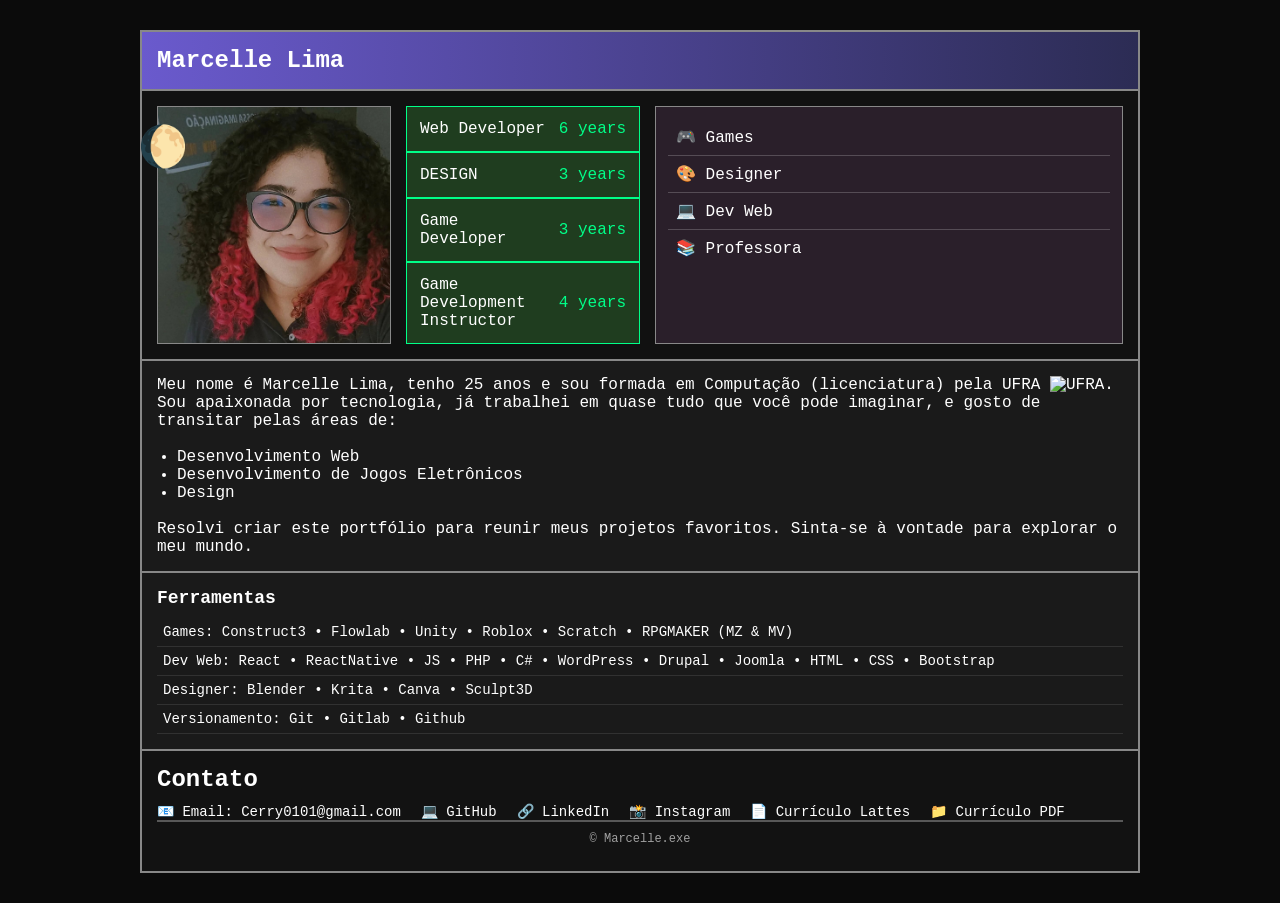
==== index.html @ ae47a5e2 "primeiro commit" ====
<!DOCTYPE html>
<html lang="pt-br">

<head>
  <meta charset="UTF-8">
  <title>Marcelle.exe</title>
  <link rel="stylesheet" href="style.css">
</head>

<body>

  <div class="container">

    <!-- HEADER -->
    <div class="header">
      <h1>Marcelle Lima</h1>
    </div>

    <!-- MAIN -->
    <div class="main">

      <!-- PERSONAGEM -->
      <div class="character">
        <img src="perfil.jpg">
      </div>

      <!-- STATS -->
      <div class="stats">
        <div class="stat">Web Developer  <span>6 years </span></div>
        <div class="stat">DESIGN <span>3 years </span></div>
        <div class="stat">Game Developer <span>3 years </span></div>
        <div class="stat">Game Development Instructor <span>4 years</span></div>
      </div>

      <!-- SKILLS -->
      <div class="skills">
        <p onclick="location.href='games.html'">🎮 Games</p>
        <p onclick="location.href='designer.html'">🎨 Designer</p>
        <p onclick="location.href='dev.html'">💻 Dev Web</p>
        <p onclick="location.href='pages/professora.html'">📚 Professora</p>
      </div>

    </div>

    <!-- EU -->
    <div class="tools">
      Meu nome é Marcelle Lima, tenho 25 anos e sou formada em Computação (licenciatura) pela UFRA 
      <img src="https://upload.wikimedia.org/wikipedia/commons/8/8c/Bras%C3%A3o_ufra.png" alt="UFRA" style="width:20px; height:20px;">. 
      Sou apaixonada por tecnologia, já trabalhei em quase tudo que você pode imaginar, e gosto de transitar pelas áreas de: <br><br>
      
      <ul>
        <li>Desenvolvimento Web</li>
        <li>Desenvolvimento de Jogos Eletrônicos</li>
        <li>Design</li>
      </ul>
      <br>
      Resolvi criar este portfólio para reunir meus projetos favoritos. 
      Sinta-se à vontade para explorar o meu mundo.
    </div>

    <!-- TOOLS -->
    <div class="tools">
      <h2>Ferramentas</h2>

      <div class="tool-list">
        <p>Games: Construct3 • Flowlab • Unity • Roblox • Scratch • RPGMAKER (MZ & MV)</p>
        <p>Dev Web: React • ReactNative • JS • PHP • C# • WordPress • Drupal • Joomla • HTML • CSS • Bootstrap  </p>
        <p>Designer: Blender • Krita • Canva • Sculpt3D</p>
        <p>Versionamento: Git • Gitlab • Github</p>
      </div>
    </div>

    <!-- CONTATO -->
    <div class="contact">
      <h2>Contato</h2>

    <div class="icons">
      <a href="mailto:cerry0101@gmail.com">📧 Email: Cerry0101@gmail.com</a>
      <a href="https://github.com/cerry0101" target="_blank">💻 GitHub</a>
      <a href="https://www.linkedin.com/in/marcelle-lima-a61384190/" target="_blank">🔗 LinkedIn</a>
      <a href="https://www.instagram.com/" target="_blank">📸 Instagram</a>
      <a href="http://lattes.cnpq.br/0764644806342516" target="_blank">📄 Currículo Lattes</a>
      <a href="curriculo_2026.pdf" target="_blank">📁 Currículo PDF</a>
    </div>

    <!-- FOOTER -->
    <div class="footer">
      © Marcelle.exe
    </div>

  </div>

  <script src="script.js"></script>

</body>

</html>
---- style.css ----
*{
margin:0;
padding:0;
box-sizing:border-box;
}

body{
background:#0b0b0b;
color:white;
font-family:"Courier New", monospace;
display:flex;
justify-content:center;
padding:30px;
}

/* CONTAINER */
.container{
width:100%;
max-width:1000px;
border:2px solid #888;
background:#111;
}

/* HEADER */
.header{
background:linear-gradient(to right, #6a5acd, #2c2c54);
padding:15px;
border-bottom:2px solid #888;
}

.header h1{
font-size:24px;
}

/* GRID */
.main{
  display:grid;
  grid-template-columns: 1fr 1fr 2fr;
  gap:15px;
  padding:15px;
  align-items: stretch; /* 🔥 isso resolve */
}

/* PERSONAGEM */
.character{
  border:1px solid #888;
  display:flex;
  align-items:center;
  justify-content:center;
  background:transparent; /* tira o preto */
}

.character img{
  width:100%;
  height:100%;
  object-fit:cover; /* preenche sem distorcer */
}

/* STATS */
.stat{
  background:#1f3d1f;
  padding:13px;
  border:1px solid #00ff88;
  display:flex;
  justify-content:space-between;
  align-items:center;
  font-size:16px;
}

.stat span{
  color:#00ff88;
  min-width:80px;   /* força alinhamento */
  text-align:right; /* deixa todos alinhados */
}

/* SKILLS */
.skills{
  border:1px solid #888;
  padding:12px;
  background:#2a1f2a;
  width:100%;
  height:100%; /* 🔥 importante */
  box-sizing: border-box;
}

.skills p{
padding:8px;
border-bottom:1px solid rgba(255,255,255,0.2);
cursor:pointer;
transition:0.2s;
}

.skills p:last-child{
border:none;
}

.skills p:hover{
background:white;
color:black;
transform:translateX(5px);
}

/* TOOLS */
.tools{
border-top:2px solid #888;
padding:15px;
background:#1a1a1a;
}

.tools h2{
font-size:18px;
margin-bottom:10px;
}

.tool-list p{
padding:6px;
border-bottom:1px solid rgba(255,255,255,0.1);
font-size:14px;
}

.tools ul {
  padding-left: 20px;
}

/* CONTATO */
.contact{
border-top:2px solid #888;
padding:15px;
background:#121212;
}

.contact h2{
margin-bottom:10px;
}

.icons{
display:flex;
gap:20px;
font-size:14px;
}

.icons a {
  color: white;           /* muda a cor do texto */
  text-decoration: none;  /* tira o sublinhado */
}

.icons span{
cursor:pointer;
transition:0.2s;
}

.icons span:hover{
color:#00ffcc;
}

/* FOOTER */
.footer{
text-align:center;
padding:10px;
border-top:2px solid #888;
font-size:12px;
opacity:0.6;
}

/* 📱 MOBILE */
@media (max-width: 768px){

  body{
    padding:15px;
  }

  /* GRID vira coluna */
  .main{
    grid-template-columns: 1fr;
  }

  /* imagem menor */
  .character{
    height:250px;
  }

  /* stats ocupa tudo */
  .stats{
    width:100%;
  }

  /* skills normal */
  .skills{
    height:auto;
  }

  /* contato quebra linha */
  .icons{
    flex-wrap: wrap;
    gap:10px;
  }

}

@media (max-width: 480px){

  .header h1{
    font-size:18px;
  }

  .stat{
    font-size:14px;
    padding:10px;
  }

  .skills p{
    font-size:14px;
  }

  .icons{
    font-size:12px;
  }

}
/* BOTÃO VOLTAR */
.back-btn{
  display:inline-block;
  margin-bottom:8px;
  color:white;
  text-decoration:none;
  font-size:14px;
  border:1px solid #888;
  padding:5px 10px;
  transition:0.2s;
}

.back-btn:hover{
  background:white;
  color:black;
}

/* ÁREA PROFESSORA */
.teacher-area{
  display:flex;
  justify-content:center;
  align-items:center;
}

/* IMAGEM */
.professora-img{
  position:relative;
  width:300px;
}

.professora-img img{
  width:100%;
  display:block;
}

/* PUPILAS */
.pupila{
  width:15px;
  height:15px;
  background:black;
  border-radius:50%;
  position:absolute;
  transition:0.05s;
}

/* AJUSTE MANUAL (IMPORTANTE) */
#p1{
  top:110px;
  left:90px;
}

#p2{
  top:110px;
  left:170px;
}

/* TEXTO */
.teacher-info{
  display:flex;
  flex-direction:column;
  justify-content:center;
  gap:10px;
}

/* RESPONSIVO */
@media (max-width:768px){

  .main{
    grid-template-columns:1fr;
  }

  .professora-img{
    width:200px;
  }

}
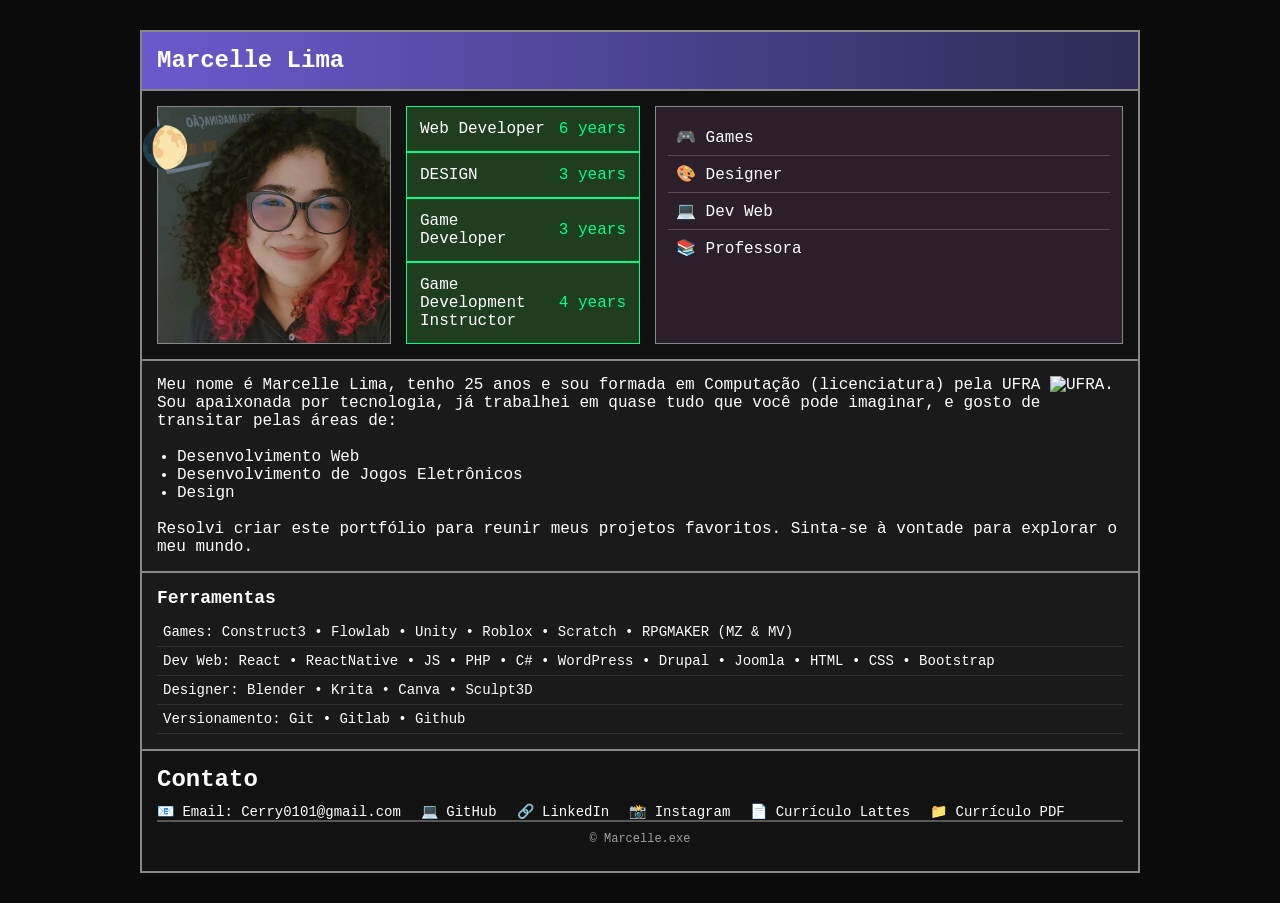
==== commit 5c10d02d: "alterações brutas" ====
--- a/index.html
+++ b/index.html
@@ -34,9 +34,9 @@
 
       <!-- SKILLS -->
       <div class="skills">
-        <p onclick="location.href='games.html'">🎮 Games</p>
-        <p onclick="location.href='designer.html'">🎨 Designer</p>
-        <p onclick="location.href='dev.html'">💻 Dev Web</p>
+        <p onclick="location.href='pages/games.html'">🎮 Games</p>
+        <p onclick="location.href='pages/designer.html'">🎨 Designer</p>
+        <p onclick="location.href='pages/dev.html'">💻 Dev Web</p>
         <p onclick="location.href='pages/professora.html'">📚 Professora</p>
       </div>
 
--- a/style.css
+++ b/style.css
@@ -1,3 +1,5 @@
+
+/*CSS DO INDEX*/
 *{
 margin:0;
 padding:0;
@@ -234,7 +236,19 @@
   color:black;
 }
 
-/* ÁREA PROFESSORA */
+/*CSS DA ABA PROFESSORA*/
+
+.main_professora {
+  display: flex;
+  align-items: center;
+  gap: 20px;
+
+  border: 1px solid #ccc;
+  border-radius: 10px;
+
+  padding: 20px; /* 👈 resolve o “grudado” */
+}
+
 .teacher-area{
   display:flex;
   justify-content:center;
@@ -281,6 +295,13 @@
   gap:10px;
 }
 
+.teacher-info p {
+  margin-bottom: 10px;  /* espaço entre parágrafos */
+  line-height: 1.6;
+  text-align: justify;
+  text-indent: 20px;
+}
+
 /* RESPONSIVO */
 @media (max-width:768px){
 
@@ -292,4 +313,103 @@
     width:200px;
   }
 
+}
+
+
+/*GAMES */
+/* SEÇÃO */
+.games-section {
+  margin-top: 20px;
+}
+
+/* TEXTO */
+.games-section p {
+  text-align: justify;
+  line-height: 1.6;
+  margin-bottom: 10px;
+}
+
+/* GRID */
+.games-grid {
+  display: flex;
+  gap: 15px;
+  flex-wrap: wrap;
+  margin-top: 15px;
+}
+
+/* CARD */
+.game-card {
+  width: 150px;
+  border: 1px solid #ccc;
+  border-radius: 10px;
+  padding: 10px;
+  text-align: center;
+}
+
+/* IMAGEM */
+.game-card img {
+  width: 100%;
+  border-radius: 8px;
+}
+
+/* BOTÃO */
+.btn-play {
+  display: inline-block;
+  margin-top: 8px;
+  padding: 6px 10px;
+  background: #22c55e;
+  color: white;
+  text-decoration: none;
+  border-radius: 6px;
+  font-weight: bold;
+}
+
+/* ===== POWERLIFTING ===== */
+
+.power-section {
+  margin-top: 30px;
+  padding: 20px;
+  border: 1px solid #444;
+  border-radius: 10px;
+}
+
+/* TEXTO SÓ DO POWER */
+.power-section p {
+  text-align: justify;
+  line-height: 1.6;
+  margin-bottom: 10px;
+}
+
+/* GRID */
+.power-grid {
+  display: flex;
+  gap: 15px;
+  margin-top: 15px;
+  flex-wrap: wrap;
+}
+
+/* CARD */
+.power-card {
+  flex: 1;
+  min-width: 120px;
+  border: 1px solid #666;
+  border-radius: 8px;
+  padding: 10px;
+  text-align: center;
+}
+
+.power-card h3 {
+  margin-bottom: 5px;
+}
+
+/* BOTÃO */
+.btn-power {
+  display: inline-block;
+  margin-top: 15px;
+  padding: 8px 12px;
+  background: #ef4444;
+  color: white;
+  text-decoration: none;
+  border-radius: 6px;
+  font-weight: bold;
 }
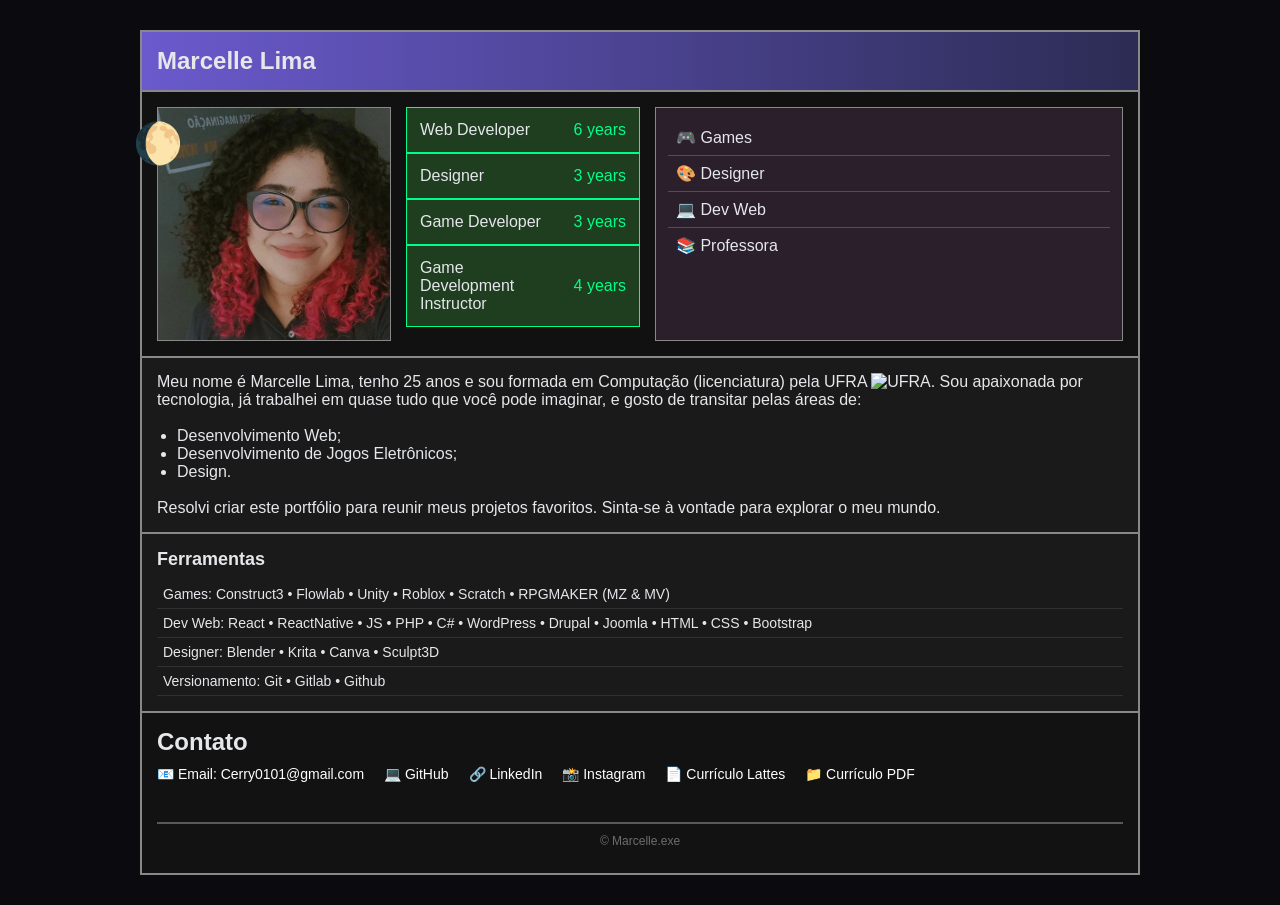
==== commit 1ed8b2e9: "games" ====
--- a/index.html
+++ b/index.html
@@ -27,7 +27,7 @@
       <!-- STATS -->
       <div class="stats">
         <div class="stat">Web Developer  <span>6 years </span></div>
-        <div class="stat">DESIGN <span>3 years </span></div>
+        <div class="stat">Designer <span>3 years </span></div>
         <div class="stat">Game Developer <span>3 years </span></div>
         <div class="stat">Game Development Instructor <span>4 years</span></div>
       </div>
@@ -49,9 +49,9 @@
       Sou apaixonada por tecnologia, já trabalhei em quase tudo que você pode imaginar, e gosto de transitar pelas áreas de: <br><br>
       
       <ul>
-        <li>Desenvolvimento Web</li>
-        <li>Desenvolvimento de Jogos Eletrônicos</li>
-        <li>Design</li>
+        <li>Desenvolvimento Web;</li>
+        <li>Desenvolvimento de Jogos Eletrônicos;</li>
+        <li>Design.</li>
       </ul>
       <br>
       Resolvi criar este portfólio para reunir meus projetos favoritos. 
--- a/style.css
+++ b/style.css
@@ -320,6 +320,7 @@
 /* SEÇÃO */
 .games-section {
   margin-top: 20px;
+  padding: 20px;
 }
 
 /* TEXTO */
@@ -335,6 +336,8 @@
   gap: 15px;
   flex-wrap: wrap;
   margin-top: 15px;
+  justify-content: center;
+  
 }
 
 /* CARD */
@@ -412,4 +415,280 @@
   text-decoration: none;
   border-radius: 6px;
   font-weight: bold;
+}
+
+
+/* ===== AREA TEMPLATE DE GAMES ===== */
+/* ===== BASE ===== */
+body {
+  background: #0a0a0f;
+  color: #e5e7eb;
+  font-family: Arial, sans-serif;
+}
+
+/* ===== CONTAINER ===== */
+.game-container {
+  max-width: 1000px;
+  margin: auto;
+  padding: 30px;
+}
+
+/* ===== HEADER ===== */
+.game-header {
+  display: flex;
+  justify-content: space-between;
+  align-items: center;
+}
+
+.game-header h1 {
+  font-size: 32px;
+  text-shadow: 0 0 10px rgba(124, 58, 237, 0.6);
+}
+
+/* ===== CONTEÚDO ===== */
+.game-content {
+  display: flex;
+  gap: 40px;
+  margin-top: 30px;
+  align-items: center;
+}
+
+/* IMAGEM */
+.game-left {
+  flex: 0 0 300px;
+  padding: 10px;
+  border-radius: 15px;
+  background: linear-gradient(145deg, #6d28d9, #4f46e5);
+  box-shadow: 0 0 15px rgba(124, 58, 237, 0.6);
+}
+
+.game-left img {
+  width: 100%;
+  border-radius: 12px;
+}
+
+/* TEXTO */
+.game-right {
+  flex: 1;
+}
+
+.game-desc {
+  margin-bottom: 12px;
+  line-height: 1.7;
+  text-align: justify; /* 👈 reto e organizado */
+
+  padding-left: 12px;
+  border-left: 3px solid #7c3aed; /* 👈 destaque discreto */
+
+  color: #d1d5db; /* leve suavizada */
+}
+
+/* INFO */
+.game-meta p {
+  margin: 5px 0;
+  color: #a78bfa;
+}
+
+/* BOTÃO */
+.game-btn {
+  display: inline-block;
+  margin-top: 15px;
+  padding: 12px 18px;
+  background: linear-gradient(90deg, #7c3aed, #4f46e5);
+  color: white;
+  text-decoration: none;
+  border-radius: 10px;
+  font-weight: bold;
+  box-shadow: 0 0 10px rgba(124, 58, 237, 0.6);
+  transition: 0.2s;
+}
+
+.game-btn:hover {
+  transform: scale(1.05);
+  box-shadow: 0 0 20px rgba(124, 58, 237, 1);
+}
+
+/* ===== GALERIA ===== */
+.gallery {
+  display: flex;
+  gap: 25px;
+  margin-top: 40px;
+  justify-content: center;
+  flex-wrap: wrap;
+}
+
+.game-img {
+  width: 250px;
+  border-radius: 12px;
+  border: 2px solid #4f46e5;
+  transition: transform 0.25s ease, box-shadow 0.25s;
+  cursor: pointer;
+}
+
+.game-img:hover {
+  transform: scale(2); /* 👈 controla aqui */
+  box-shadow: 0 0 25px rgba(124, 58, 237, 0.7);
+}
+
+
+.game-img:hover {
+  transform: scale(1); /* 👈 controla aqui */
+  box-shadow: 0 0 25px rgba(124, 58, 237, 0.7);
+}
+
+/* ===== FOOTER ===== */
+.footer {
+  margin-top: 40px;
+  text-align: center;
+  color: #aaa;
+}
+
+/* ===== RESPONSIVO ===== */
+@media (max-width: 768px) {
+  .game-content {
+    flex-direction: column;
+    text-align: center;
+  }
+
+  .game-left {
+    flex: none;
+  }
+
+  .game-img {
+    width: 90%;
+  }
+}
+
+/* ===== GALERIA ===== */
+
+.gallery-mob {
+  display: flex;
+  gap: 20px;
+  margin-top: 30px;
+  justify-content: center;
+  flex-wrap: wrap; /* 👈 quebra no desktop */
+
+  /* mobile scroll */
+  overflow-x: auto;
+  overflow-y: hidden;
+  scroll-snap-type: x mandatory;
+}
+
+/* esconder barra */
+.gallery-mob::-webkit-scrollbar {
+  display: none;
+}
+
+/* ===== IMAGENS ===== */
+
+.game-img-mob {
+  width: 300px; /* 👈 maior no desktop */
+  border-radius: 12px;
+  border: 2px solid #4f46e5;
+
+  transition: transform 0.2s ease, box-shadow 0.2s, filter 0.2s;
+  cursor: pointer;
+}
+
+/* hover leve */
+.game-img-mob:hover {
+  transform: scale(1);
+  box-shadow: 0 0 15px rgba(124, 58, 237, 0.5);
+}
+
+/* ===== MOBILE ===== */
+@media (max-width: 768px) {
+
+  .gallery-mob {
+    flex-wrap: nowrap; /* 👈 vira scroll */
+    justify-content: flex-start;
+  }
+
+  .game-img-mob {
+    width: 180px; /* 👈 menor no mobile */
+    flex-shrink: 0;
+    scroll-snap-align: center;
+  }
+
+  .game-img-mob:hover {
+    transform: scale(1.03); /* 👈 mais suave no mobile */
+  }
+}
+
+
+/*ÁREA DO DESIGNER*/
+/* CONTAINER */
+.designer-section {
+  display: flex;
+  gap: 50px;
+
+  max-width: 1100px;
+  margin: 40px auto;
+  padding: 20px;
+}
+
+/* TEXTO */
+.designer-content {
+  flex: 1;
+  max-width: 450px;
+}
+
+.designer-content h2 {
+  margin-bottom: 15px;
+}
+
+.designer-content p {
+  margin-bottom: 12px;
+  line-height: 1.6;
+  color: #d1d5db;
+}
+
+/* BOTÃO INSTAGRAM */
+.btn-instagram {
+  display: inline-block;
+  margin-top: 10px;
+  padding: 10px 14px;
+
+  border: 1px solid #7c3aed;
+  border-radius: 8px;
+
+  color: #c4b5fd;
+  text-decoration: none;
+
+  transition: 0.2s;
+}
+
+.btn-instagram:hover {
+  background: #7c3aed;
+  color: white;
+}
+
+/* ===== GALERIA BONITA ===== */
+
+.designer-gallery {
+  flex: 1;
+
+  display: grid;
+  grid-template-columns: repeat(2, 1fr); /* 👈 2 colunas */
+  gap: 20px;
+}
+
+/* IMAGENS */
+.designer-gallery img {
+  width: 100%;
+  height: 160px;
+
+  object-fit: cover;
+
+  border-radius: 12px;
+  border: 2px solid #4f46e5;
+
+  transition: 0.25s;
+  cursor: pointer;
+}
+
+/* HOVER */
+.designer-gallery img:hover {
+  transform: scale(1.08);
+  box-shadow: 0 0 20px rgba(124, 58, 237, 0.6);
 }
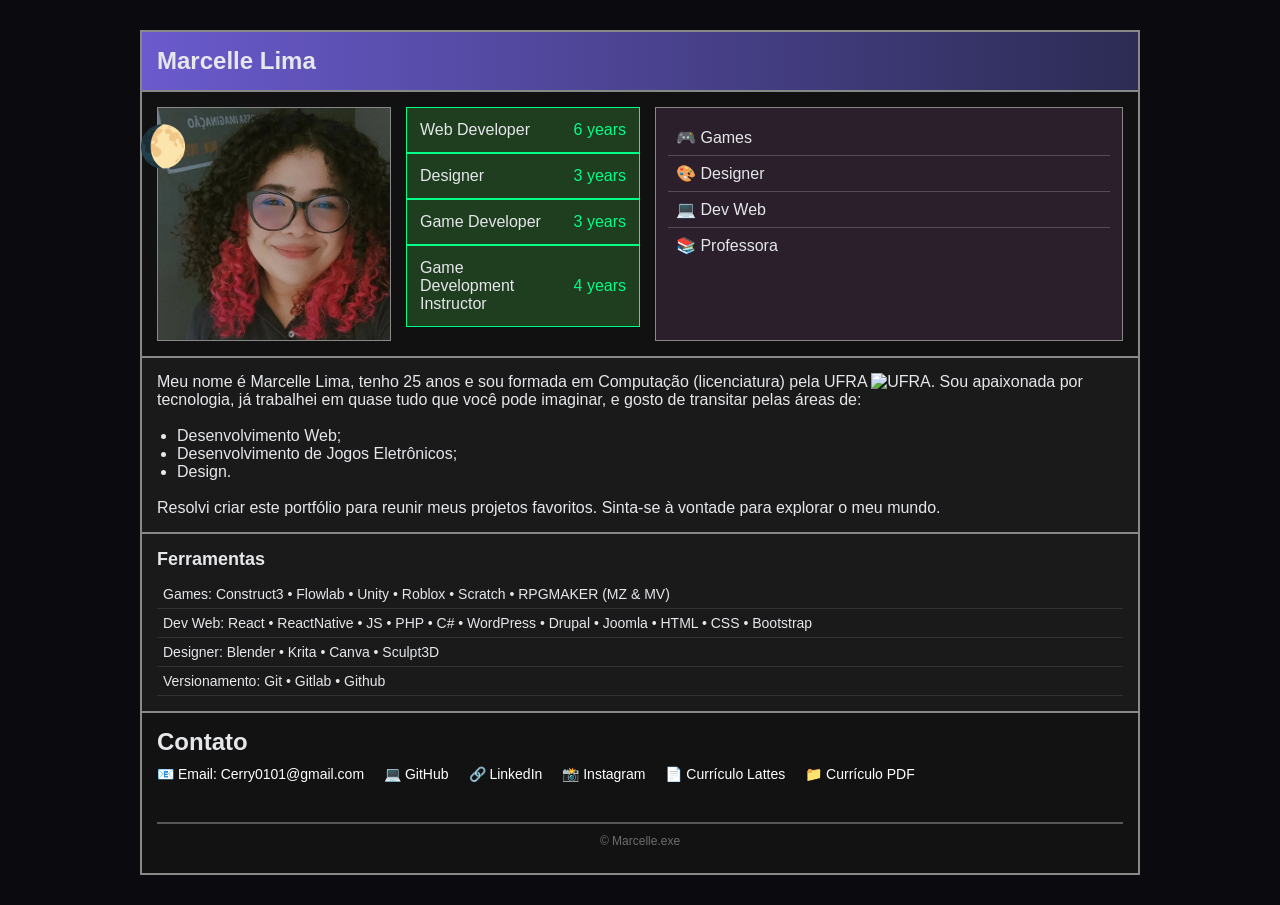
==== commit d5ccccc1: "web" ====
--- a/index.html
+++ b/index.html
@@ -78,7 +78,7 @@
       <a href="mailto:cerry0101@gmail.com">📧 Email: Cerry0101@gmail.com</a>
       <a href="https://github.com/cerry0101" target="_blank">💻 GitHub</a>
       <a href="https://www.linkedin.com/in/marcelle-lima-a61384190/" target="_blank">🔗 LinkedIn</a>
-      <a href="https://www.instagram.com/" target="_blank">📸 Instagram</a>
+      <a href="https://www.instagram.com/cerry0101/" target="_blank">📸 Instagram</a>
       <a href="http://lattes.cnpq.br/0764644806342516" target="_blank">📄 Currículo Lattes</a>
       <a href="curriculo_2026.pdf" target="_blank">📁 Currículo PDF</a>
     </div>
--- a/style.css
+++ b/style.css
@@ -691,4 +691,93 @@
 .designer-gallery img:hover {
   transform: scale(1.08);
   box-shadow: 0 0 20px rgba(124, 58, 237, 0.6);
+}
+
+.instagram-btn{
+    display: inline-flex;
+    align-items: center;
+    justify-content: center;
+
+    padding: 14px 28px;
+
+    background: linear-gradient(135deg, #7b2ff7, #ff4ecd);
+
+    color: #fff;
+    text-decoration: none;
+
+    font-size: 16px;
+    font-weight: 600;
+
+    border-radius: 14px;
+
+    transition: 0.3s ease;
+
+    box-shadow: 0 0 20px rgba(123, 47, 247, 0.35);
+}
+
+.instagram-btn:hover{
+    transform: translateY(-3px) scale(1.03);
+
+    box-shadow: 0 0 30px rgba(255, 78, 205, 0.5);
+}
+
+
+/*AREA DO SITE*/
+.site-card{
+    width: 340px;
+    background: #111;
+    border: 1px solid rgba(255,255,255,0.08);
+    border-radius: 22px;
+    overflow: hidden;
+    transition: 0.3s ease;
+    box-shadow: 0 0 25px rgba(0,0,0,0.35);
+}
+
+.site-card:hover{
+    transform: translateY(-6px);
+    border-color: #8b5cf6;
+    box-shadow: 0 0 30px rgba(139, 92, 246, 0.35);
+}
+
+.site-thumb{
+    width: 100%;
+    height: 190px;
+    overflow: hidden;
+    background: #1a1a1a;
+}
+
+.site-thumb img{
+    width: 100%;
+    height: 100%;
+    object-fit: cover;
+    transition: 0.4s ease;
+}
+
+.site-card:hover .site-thumb img{
+    transform: scale(1.03);
+}
+
+.site-info{
+    padding: 22px;
+}
+
+.site-info h3{
+    color: #fff;
+    font-size: 22px;
+    margin-bottom: 14px;
+}
+
+.site-info a{
+    display: inline-flex;
+    padding: 12px 18px;
+    border-radius: 12px;
+    background: linear-gradient(135deg, #7b2ff7, #ff4ecd);
+    color: white;
+    text-decoration: none;
+    font-weight: 600;
+    transition: 0.3s ease;
+}
+
+.site-info a:hover{
+    transform: scale(1.04);
 }
